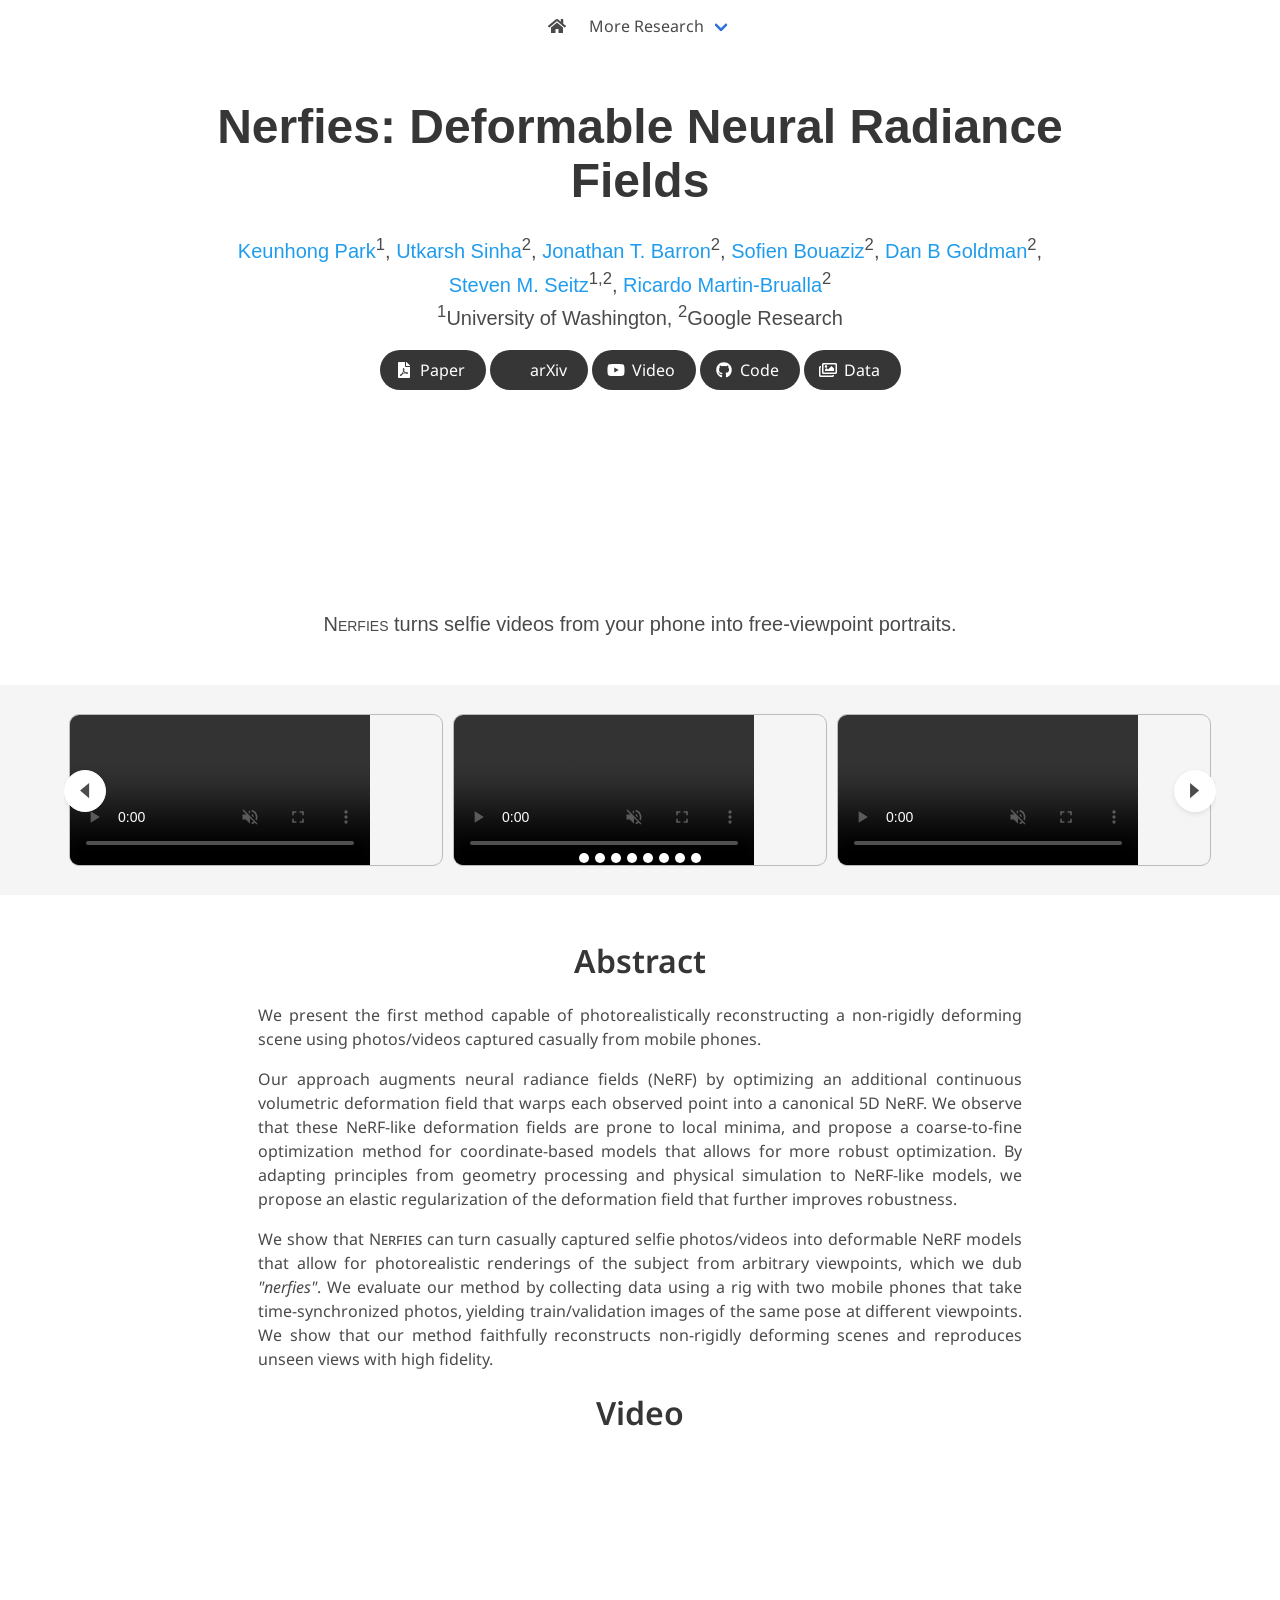
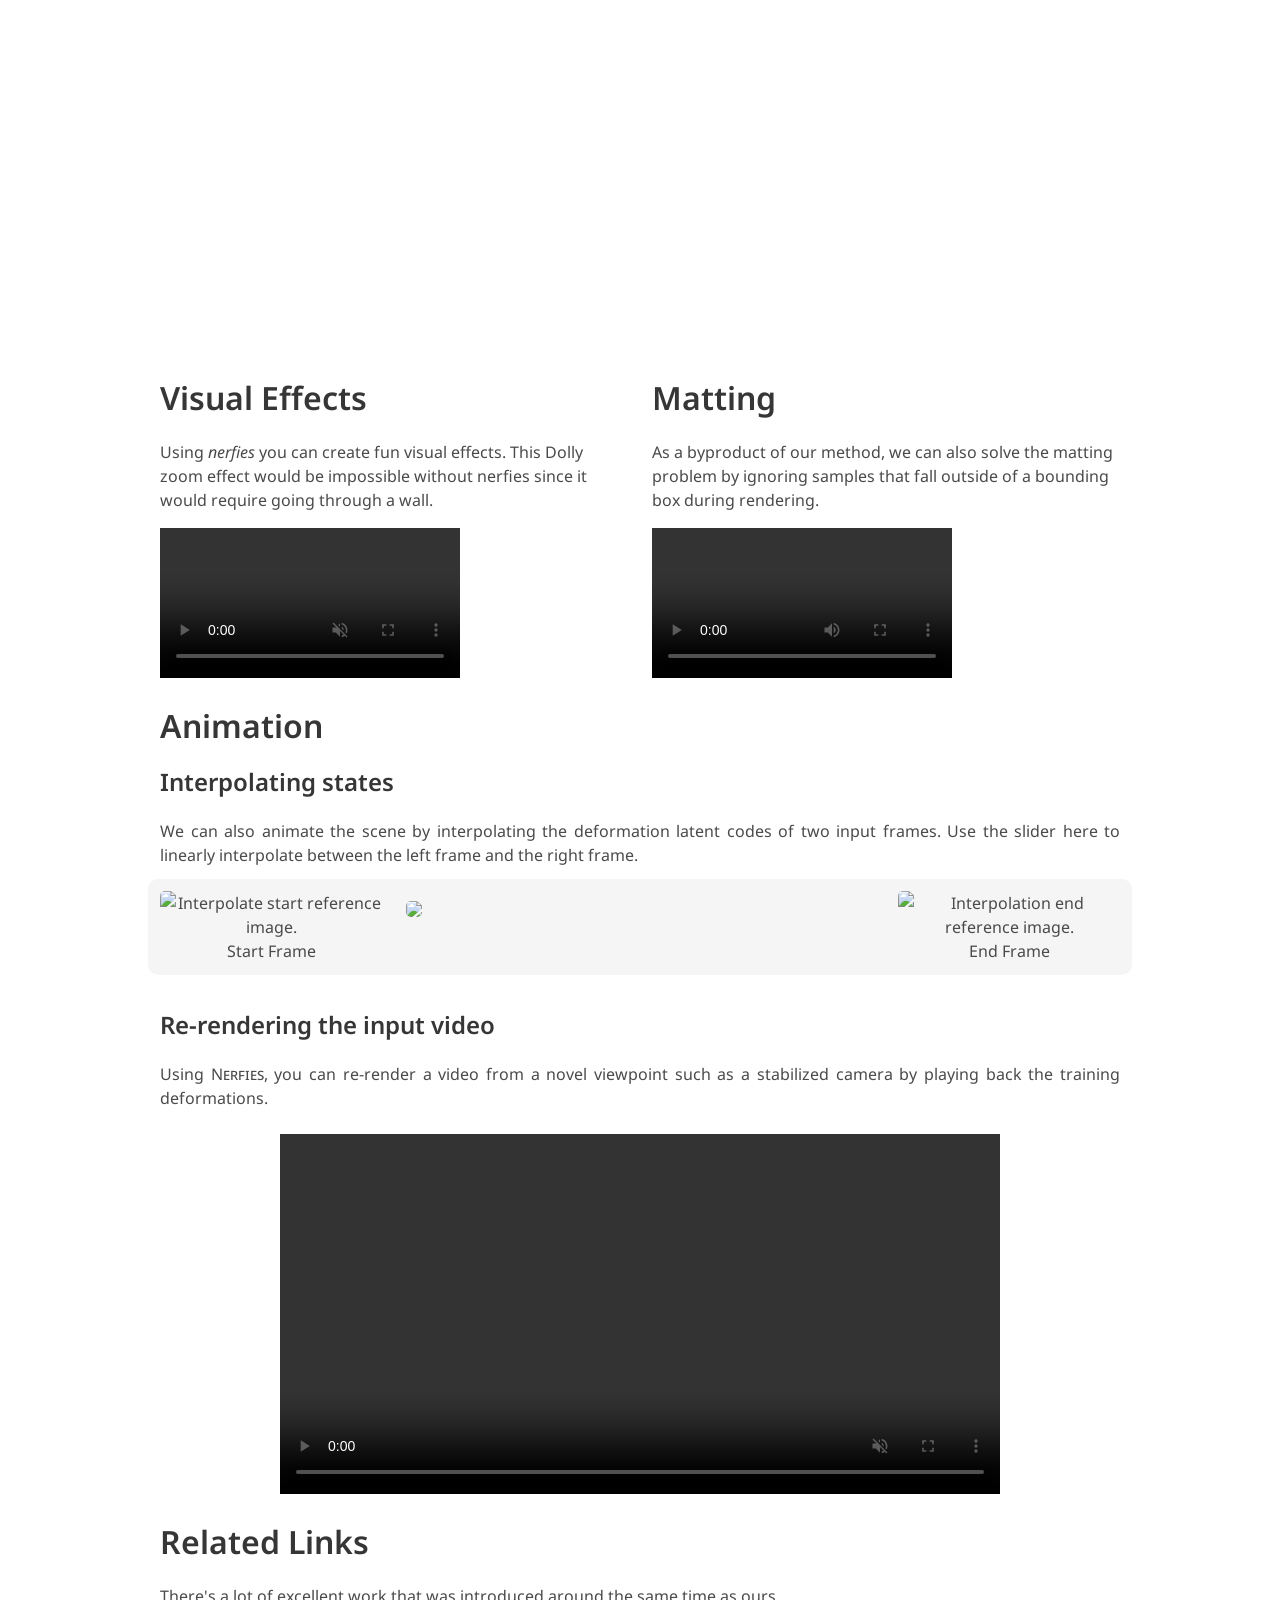
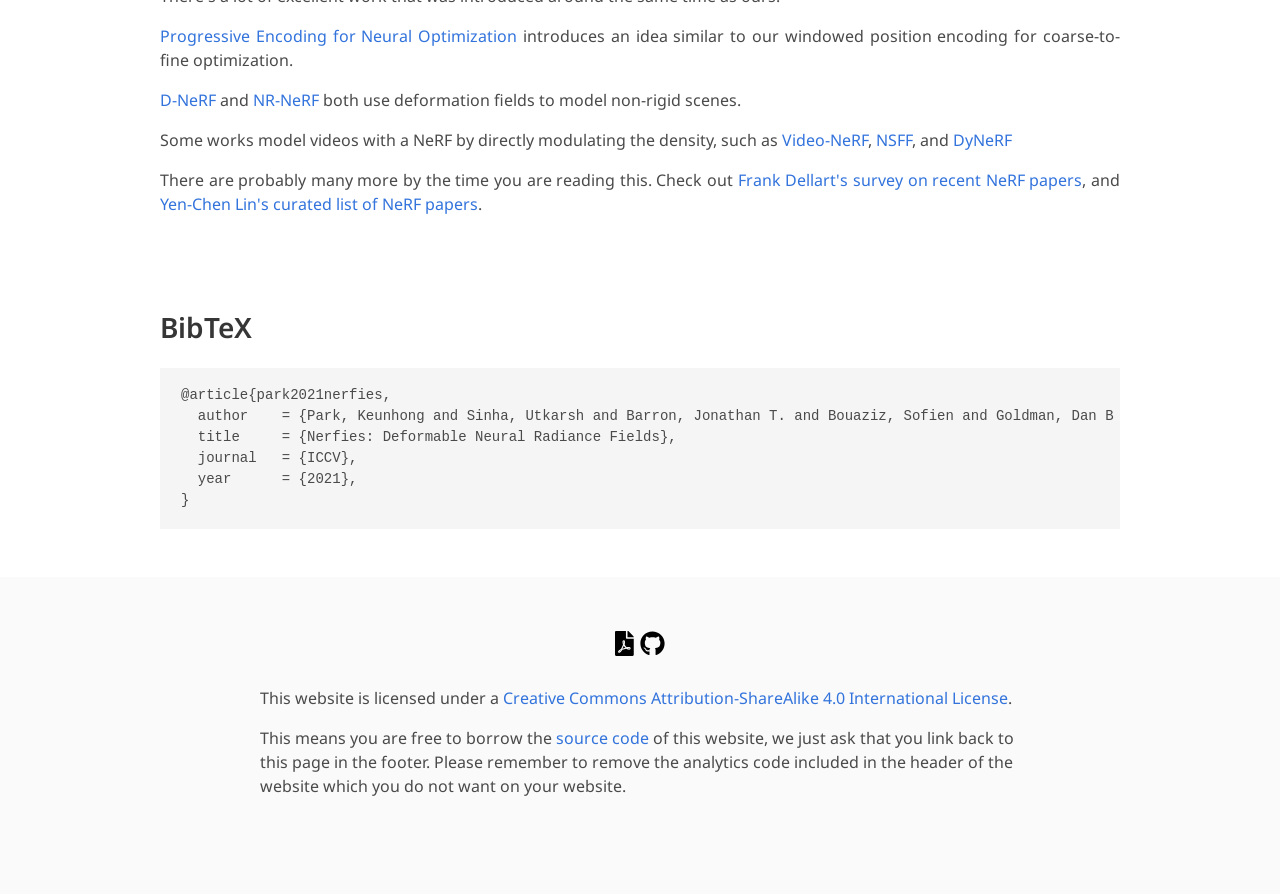
==== example.html @ 0feedec5 "Initial commit" ====
<!DOCTYPE html>
<html>
<head>
  <meta charset="utf-8">
  <meta name="description"
        content="Deformable Neural Radiance Fields creates free-viewpoint portraits (nerfies) from casually captured videos.">
  <meta name="keywords" content="Nerfies, D-NeRF, NeRF">
  <meta name="viewport" content="width=device-width, initial-scale=1">
  <title>Nerfies: Deformable Neural Radiance Fields</title>

  <!-- Global site tag (gtag.js) - Google Analytics -->
  <script async src="https://www.googletagmanager.com/gtag/js?id=G-PYVRSFMDRL"></script>
  <script>
    window.dataLayer = window.dataLayer || [];

    function gtag() {
      dataLayer.push(arguments);
    }

    gtag('js', new Date());

    gtag('config', 'G-PYVRSFMDRL');
  </script>

  <link href="https://fonts.googleapis.com/css?family=Google+Sans|Noto+Sans|Castoro"
        rel="stylesheet">

  <link rel="stylesheet" href="./static/css/bulma.min.css">
  <link rel="stylesheet" href="./static/css/bulma-carousel.min.css">
  <link rel="stylesheet" href="./static/css/bulma-slider.min.css">
  <link rel="stylesheet" href="./static/css/fontawesome.all.min.css">
  <link rel="stylesheet"
        href="https://cdn.jsdelivr.net/gh/jpswalsh/academicons@1/css/academicons.min.css">
  <link rel="stylesheet" href="./static/css/index.css">
  <link rel="icon" href="./static/images/favicon.svg">

  <script src="https://ajax.googleapis.com/ajax/libs/jquery/3.5.1/jquery.min.js"></script>
  <script defer src="./static/js/fontawesome.all.min.js"></script>
  <script src="./static/js/bulma-carousel.min.js"></script>
  <script src="./static/js/bulma-slider.min.js"></script>
  <script src="./static/js/index.js"></script>
</head>
<body>

<nav class="navbar" role="navigation" aria-label="main navigation">
  <div class="navbar-brand">
    <a role="button" class="navbar-burger" aria-label="menu" aria-expanded="false">
      <span aria-hidden="true"></span>
      <span aria-hidden="true"></span>
      <span aria-hidden="true"></span>
    </a>
  </div>
  <div class="navbar-menu">
    <div class="navbar-start" style="flex-grow: 1; justify-content: center;">
      <a class="navbar-item" href="https://keunhong.com">
      <span class="icon">
          <i class="fas fa-home"></i>
      </span>
      </a>

      <div class="navbar-item has-dropdown is-hoverable">
        <a class="navbar-link">
          More Research
        </a>
        <div class="navbar-dropdown">
          <a class="navbar-item" href="https://hypernerf.github.io">
            HyperNeRF
          </a>
          <a class="navbar-item" href="https://nerfies.github.io">
            Nerfies
          </a>
          <a class="navbar-item" href="https://latentfusion.github.io">
            LatentFusion
          </a>
          <a class="navbar-item" href="https://photoshape.github.io">
            PhotoShape
          </a>
        </div>
      </div>
    </div>

  </div>
</nav>


<section class="hero">
  <div class="hero-body">
    <div class="container is-max-desktop">
      <div class="columns is-centered">
        <div class="column has-text-centered">
          <h1 class="title is-1 publication-title">Nerfies: Deformable Neural Radiance Fields</h1>
          <div class="is-size-5 publication-authors">
            <span class="author-block">
              <a href="https://keunhong.com">Keunhong Park</a><sup>1</sup>,</span>
            <span class="author-block">
              <a href="https://utkarshsinha.com">Utkarsh Sinha</a><sup>2</sup>,</span>
            <span class="author-block">
              <a href="https://jonbarron.info">Jonathan T. Barron</a><sup>2</sup>,
            </span>
            <span class="author-block">
              <a href="http://sofienbouaziz.com">Sofien Bouaziz</a><sup>2</sup>,
            </span>
            <span class="author-block">
              <a href="https://www.danbgoldman.com">Dan B Goldman</a><sup>2</sup>,
            </span>
            <span class="author-block">
              <a href="https://homes.cs.washington.edu/~seitz/">Steven M. Seitz</a><sup>1,2</sup>,
            </span>
            <span class="author-block">
              <a href="http://www.ricardomartinbrualla.com">Ricardo Martin-Brualla</a><sup>2</sup>
            </span>
          </div>

          <div class="is-size-5 publication-authors">
            <span class="author-block"><sup>1</sup>University of Washington,</span>
            <span class="author-block"><sup>2</sup>Google Research</span>
          </div>

          <div class="column has-text-centered">
            <div class="publication-links">
              <!-- PDF Link. -->
              <span class="link-block">
                <a href="https://arxiv.org/pdf/2011.12948"
                   class="external-link button is-normal is-rounded is-dark">
                  <span class="icon">
                      <i class="fas fa-file-pdf"></i>
                  </span>
                  <span>Paper</span>
                </a>
              </span>
              <span class="link-block">
                <a href="https://arxiv.org/abs/2011.12948"
                   class="external-link button is-normal is-rounded is-dark">
                  <span class="icon">
                      <i class="ai ai-arxiv"></i>
                  </span>
                  <span>arXiv</span>
                </a>
              </span>
              <!-- Video Link. -->
              <span class="link-block">
                <a href="https://www.youtube.com/watch?v=MrKrnHhk8IA"
                   class="external-link button is-normal is-rounded is-dark">
                  <span class="icon">
                      <i class="fab fa-youtube"></i>
                  </span>
                  <span>Video</span>
                </a>
              </span>
              <!-- Code Link. -->
              <span class="link-block">
                <a href="https://github.com/google/nerfies"
                   class="external-link button is-normal is-rounded is-dark">
                  <span class="icon">
                      <i class="fab fa-github"></i>
                  </span>
                  <span>Code</span>
                  </a>
              </span>
              <!-- Dataset Link. -->
              <span class="link-block">
                <a href="https://github.com/google/nerfies/releases/tag/0.1"
                   class="external-link button is-normal is-rounded is-dark">
                  <span class="icon">
                      <i class="far fa-images"></i>
                  </span>
                  <span>Data</span>
                  </a>
            </div>

          </div>
        </div>
      </div>
    </div>
  </div>
</section>

<section class="hero teaser">
  <div class="container is-max-desktop">
    <div class="hero-body">
      <video id="teaser" autoplay muted loop playsinline height="100%">
        <source src="./static/videos/teaser.mp4"
                type="video/mp4">
      </video>
      <h2 class="subtitle has-text-centered">
        <span class="dnerf">Nerfies</span> turns selfie videos from your phone into
        free-viewpoint
        portraits.
      </h2>
    </div>
  </div>
</section>


<section class="hero is-light is-small">
  <div class="hero-body">
    <div class="container">
      <div id="results-carousel" class="carousel results-carousel">
        <div class="item item-steve">
          <video poster="" id="steve" autoplay controls muted loop playsinline height="100%">
            <source src="./static/videos/steve.mp4"
                    type="video/mp4">
          </video>
        </div>
        <div class="item item-chair-tp">
          <video poster="" id="chair-tp" autoplay controls muted loop playsinline height="100%">
            <source src="./static/videos/chair-tp.mp4"
                    type="video/mp4">
          </video>
        </div>
        <div class="item item-shiba">
          <video poster="" id="shiba" autoplay controls muted loop playsinline height="100%">
            <source src="./static/videos/shiba.mp4"
                    type="video/mp4">
          </video>
        </div>
        <div class="item item-fullbody">
          <video poster="" id="fullbody" autoplay controls muted loop playsinline height="100%">
            <source src="./static/videos/fullbody.mp4"
                    type="video/mp4">
          </video>
        </div>
        <div class="item item-blueshirt">
          <video poster="" id="blueshirt" autoplay controls muted loop playsinline height="100%">
            <source src="./static/videos/blueshirt.mp4"
                    type="video/mp4">
          </video>
        </div>
        <div class="item item-mask">
          <video poster="" id="mask" autoplay controls muted loop playsinline height="100%">
            <source src="./static/videos/mask.mp4"
                    type="video/mp4">
          </video>
        </div>
        <div class="item item-coffee">
          <video poster="" id="coffee" autoplay controls muted loop playsinline height="100%">
            <source src="./static/videos/coffee.mp4"
                    type="video/mp4">
          </video>
        </div>
        <div class="item item-toby">
          <video poster="" id="toby" autoplay controls muted loop playsinline height="100%">
            <source src="./static/videos/toby2.mp4"
                    type="video/mp4">
          </video>
        </div>
      </div>
    </div>
  </div>
</section>


<section class="section">
  <div class="container is-max-desktop">
    <!-- Abstract. -->
    <div class="columns is-centered has-text-centered">
      <div class="column is-four-fifths">
        <h2 class="title is-3">Abstract</h2>
        <div class="content has-text-justified">
          <p>
            We present the first method capable of photorealistically reconstructing a non-rigidly
            deforming scene using photos/videos captured casually from mobile phones.
          </p>
          <p>
            Our approach augments neural radiance fields
            (NeRF) by optimizing an
            additional continuous volumetric deformation field that warps each observed point into a
            canonical 5D NeRF.
            We observe that these NeRF-like deformation fields are prone to local minima, and
            propose a coarse-to-fine optimization method for coordinate-based models that allows for
            more robust optimization.
            By adapting principles from geometry processing and physical simulation to NeRF-like
            models, we propose an elastic regularization of the deformation field that further
            improves robustness.
          </p>
          <p>
            We show that <span class="dnerf">Nerfies</span> can turn casually captured selfie
            photos/videos into deformable NeRF
            models that allow for photorealistic renderings of the subject from arbitrary
            viewpoints, which we dub <i>"nerfies"</i>. We evaluate our method by collecting data
            using a
            rig with two mobile phones that take time-synchronized photos, yielding train/validation
            images of the same pose at different viewpoints. We show that our method faithfully
            reconstructs non-rigidly deforming scenes and reproduces unseen views with high
            fidelity.
          </p>
        </div>
      </div>
    </div>
    <!--/ Abstract. -->

    <!-- Paper video. -->
    <div class="columns is-centered has-text-centered">
      <div class="column is-four-fifths">
        <h2 class="title is-3">Video</h2>
        <div class="publication-video">
          <iframe src="https://www.youtube.com/embed/MrKrnHhk8IA?rel=0&amp;showinfo=0"
                  frameborder="0" allow="autoplay; encrypted-media" allowfullscreen></iframe>
        </div>
      </div>
    </div>
    <!--/ Paper video. -->
  </div>
</section>


<section class="section">
  <div class="container is-max-desktop">

    <div class="columns is-centered">

      <!-- Visual Effects. -->
      <div class="column">
        <div class="content">
          <h2 class="title is-3">Visual Effects</h2>
          <p>
            Using <i>nerfies</i> you can create fun visual effects. This Dolly zoom effect
            would be impossible without nerfies since it would require going through a wall.
          </p>
          <video id="dollyzoom" autoplay controls muted loop playsinline height="100%">
            <source src="./static/videos/dollyzoom-stacked.mp4"
                    type="video/mp4">
          </video>
        </div>
      </div>
      <!--/ Visual Effects. -->

      <!-- Matting. -->
      <div class="column">
        <h2 class="title is-3">Matting</h2>
        <div class="columns is-centered">
          <div class="column content">
            <p>
              As a byproduct of our method, we can also solve the matting problem by ignoring
              samples that fall outside of a bounding box during rendering.
            </p>
            <video id="matting-video" controls playsinline height="100%">
              <source src="./static/videos/matting.mp4"
                      type="video/mp4">
            </video>
          </div>

        </div>
      </div>
    </div>
    <!--/ Matting. -->

    <!-- Animation. -->
    <div class="columns is-centered">
      <div class="column is-full-width">
        <h2 class="title is-3">Animation</h2>

        <!-- Interpolating. -->
        <h3 class="title is-4">Interpolating states</h3>
        <div class="content has-text-justified">
          <p>
            We can also animate the scene by interpolating the deformation latent codes of two input
            frames. Use the slider here to linearly interpolate between the left frame and the right
            frame.
          </p>
        </div>
        <div class="columns is-vcentered interpolation-panel">
          <div class="column is-3 has-text-centered">
            <img src="./static/images/interpolate_start.jpg"
                 class="interpolation-image"
                 alt="Interpolate start reference image."/>
            <p>Start Frame</p>
          </div>
          <div class="column interpolation-video-column">
            <div id="interpolation-image-wrapper">
              Loading...
            </div>
            <input class="slider is-fullwidth is-large is-info"
                   id="interpolation-slider"
                   step="1" min="0" max="100" value="0" type="range">
          </div>
          <div class="column is-3 has-text-centered">
            <img src="./static/images/interpolate_end.jpg"
                 class="interpolation-image"
                 alt="Interpolation end reference image."/>
            <p class="is-bold">End Frame</p>
          </div>
        </div>
        <br/>
        <!--/ Interpolating. -->

        <!-- Re-rendering. -->
        <h3 class="title is-4">Re-rendering the input video</h3>
        <div class="content has-text-justified">
          <p>
            Using <span class="dnerf">Nerfies</span>, you can re-render a video from a novel
            viewpoint such as a stabilized camera by playing back the training deformations.
          </p>
        </div>
        <div class="content has-text-centered">
          <video id="replay-video"
                 controls
                 muted
                 preload
                 playsinline
                 width="75%">
            <source src="./static/videos/replay.mp4"
                    type="video/mp4">
          </video>
        </div>
        <!--/ Re-rendering. -->

      </div>
    </div>
    <!--/ Animation. -->


    <!-- Concurrent Work. -->
    <div class="columns is-centered">
      <div class="column is-full-width">
        <h2 class="title is-3">Related Links</h2>

        <div class="content has-text-justified">
          <p>
            There's a lot of excellent work that was introduced around the same time as ours.
          </p>
          <p>
            <a href="https://arxiv.org/abs/2104.09125">Progressive Encoding for Neural Optimization</a> introduces an idea similar to our windowed position encoding for coarse-to-fine optimization.
          </p>
          <p>
            <a href="https://www.albertpumarola.com/research/D-NeRF/index.html">D-NeRF</a> and <a href="https://gvv.mpi-inf.mpg.de/projects/nonrigid_nerf/">NR-NeRF</a>
            both use deformation fields to model non-rigid scenes.
          </p>
          <p>
            Some works model videos with a NeRF by directly modulating the density, such as <a href="https://video-nerf.github.io/">Video-NeRF</a>, <a href="https://www.cs.cornell.edu/~zl548/NSFF/">NSFF</a>, and <a href="https://neural-3d-video.github.io/">DyNeRF</a>
          </p>
          <p>
            There are probably many more by the time you are reading this. Check out <a href="https://dellaert.github.io/NeRF/">Frank Dellart's survey on recent NeRF papers</a>, and <a href="https://github.com/yenchenlin/awesome-NeRF">Yen-Chen Lin's curated list of NeRF papers</a>.
          </p>
        </div>
      </div>
    </div>
    <!--/ Concurrent Work. -->

  </div>
</section>


<section class="section" id="BibTeX">
  <div class="container is-max-desktop content">
    <h2 class="title">BibTeX</h2>
    <pre><code>@article{park2021nerfies,
  author    = {Park, Keunhong and Sinha, Utkarsh and Barron, Jonathan T. and Bouaziz, Sofien and Goldman, Dan B and Seitz, Steven M. and Martin-Brualla, Ricardo},
  title     = {Nerfies: Deformable Neural Radiance Fields},
  journal   = {ICCV},
  year      = {2021},
}</code></pre>
  </div>
</section>


<footer class="footer">
  <div class="container">
    <div class="content has-text-centered">
      <a class="icon-link"
         href="./static/videos/nerfies_paper.pdf">
        <i class="fas fa-file-pdf"></i>
      </a>
      <a class="icon-link" href="https://github.com/keunhong" class="external-link" disabled>
        <i class="fab fa-github"></i>
      </a>
    </div>
    <div class="columns is-centered">
      <div class="column is-8">
        <div class="content">
          <p>
            This website is licensed under a <a rel="license"
                                                href="http://creativecommons.org/licenses/by-sa/4.0/">Creative
            Commons Attribution-ShareAlike 4.0 International License</a>.
          </p>
          <p>
            This means you are free to borrow the <a
              href="https://github.com/nerfies/nerfies.github.io">source code</a> of this website,
            we just ask that you link back to this page in the footer.
            Please remember to remove the analytics code included in the header of the website which
            you do not want on your website.
          </p>
        </div>
      </div>
    </div>
  </div>
</footer>

</body>
</html>
---- static/css/index.css ----
body {
  font-family: 'Noto Sans', sans-serif;
}

.non-selectable {
  user-select: none;
}

.footer .icon-link {
    font-size: 25px;
    color: #000;
}

.link-block a {
    margin-top: 5px;
    margin-bottom: 5px;
}

.dnerf {
  font-variant: small-caps;
}


.teaser .hero-body {
  padding-top: 0;
  padding-bottom: 3rem;
}

.teaser {
  font-family: 'Google Sans', sans-serif;
}


.publication-title {
}

.publication-banner {
  max-height: parent;

}

.publication-banner video {
  position: relative;
  left: auto;
  top: auto;
  transform: none;
  object-fit: fit;
}

.publication-header .hero-body {
}

.publication-title {
    font-family: 'Google Sans', sans-serif;
}

.publication-authors {
    font-family: 'Google Sans', sans-serif;
}

.publication-venue {
    color: #555;
    width: fit-content;
    font-weight: bold;
}

.publication-awards {
    color: #ff3860;
    width: fit-content;
    font-weight: bolder;
}

.publication-authors {
}

.publication-authors a {
   color: hsl(204, 86%, 53%) !important;
}

.publication-authors a:hover {
    text-decoration: underline;
}

.author-block {
  display: inline-block;
}

.publication-banner img {
}

.publication-authors {
  /*color: #4286f4;*/
}

.publication-video {
    position: relative;
    width: 100%;
    height: 0;
    padding-bottom: 56.25%;

    overflow: hidden;
    border-radius: 10px !important;
}

.publication-video iframe {
    position: absolute;
    top: 0;
    left: 0;
    width: 100%;
    height: 100%;
}

.publication-body img {
}

.results-carousel {
  overflow: hidden;
}

.results-carousel .item {
  margin: 5px;
  overflow: hidden;
  border: 1px solid #bbb;
  border-radius: 10px;
  padding: 0;
  font-size: 0;
}

.results-carousel video {
  margin: 0;
}


.interpolation-panel {
  background: #f5f5f5;
  border-radius: 10px;
}

.interpolation-panel .interpolation-image {
  width: 100%;
  border-radius: 5px;
}

.interpolation-video-column {
}

.interpolation-panel .slider {
  margin: 0 !important;
}

.interpolation-panel .slider {
  margin: 0 !important;
}

#interpolation-image-wrapper {
  width: 100%;
}
#interpolation-image-wrapper img {
  border-radius: 5px;
}

.latex-table {
  margin: 1em auto;
  font-family: Times New Roman, serif;
  text-align: center;
  width: 60%;
}
.latex-table th, .latex-table td {
  /* border-bottom: 2px solid #afafaf; */
  border-top: 1px solid #ddd;
  padding: 8px;
}
.latex-table thead th {
  background-color: #ffffff;
}
.latex-table caption {
  font-weight: bold;
  margin-bottom: 8px;
}

.c {
  min-width: 100px;
  /* width: 700px; */
  height: 250px;
  padding: 20px;
  padding-bottom: 10px;

  display: flex;
  align-items: flex-end;
  justify-content: right;

  position: relative;
  overflow: hidden;

  box-sizing: border-box;
}

.ci {
  position: absolute;
  top: 0;
  left: 10;

  width: inherit;
  height: inherit;
  transform-origin: left 50%;


  z-index: var(--z);
  transition: .3s ease-out;
}

.ci img {
  -moz-user-select: none;
  user-select: none;
}

input {
  position: absolute;
  left: 0;
  top: 0;
  opacity: 0;
  z-index: -15;
}

label {
  width: 12px;
  height: 8px;
  margin-right: 4px;
  border-radius: 20px;

  background: hsla(0, 0%, 51%, 0.514);
  cursor: pointer;

  position: relative;
  left: -10px;
  z-index: 10;
}

label:last-child {
  margin-right: 0;
}

input:checked+label {
  background: linear-gradient(to right,
    hsla(var(--hue) 80% 70% / .7),
    hsla(calc(var(--hue) + 30) 80% 50% / .7));
}

input:not(:checked)+label+.ci {
  transform: translateX(-100%);
  opacity: 0;
}

input:checked+label+.ci~.ci {
  transform: translateX(100%);
}

input:not(:checked)+label+.ci {
  transition: 0;
}
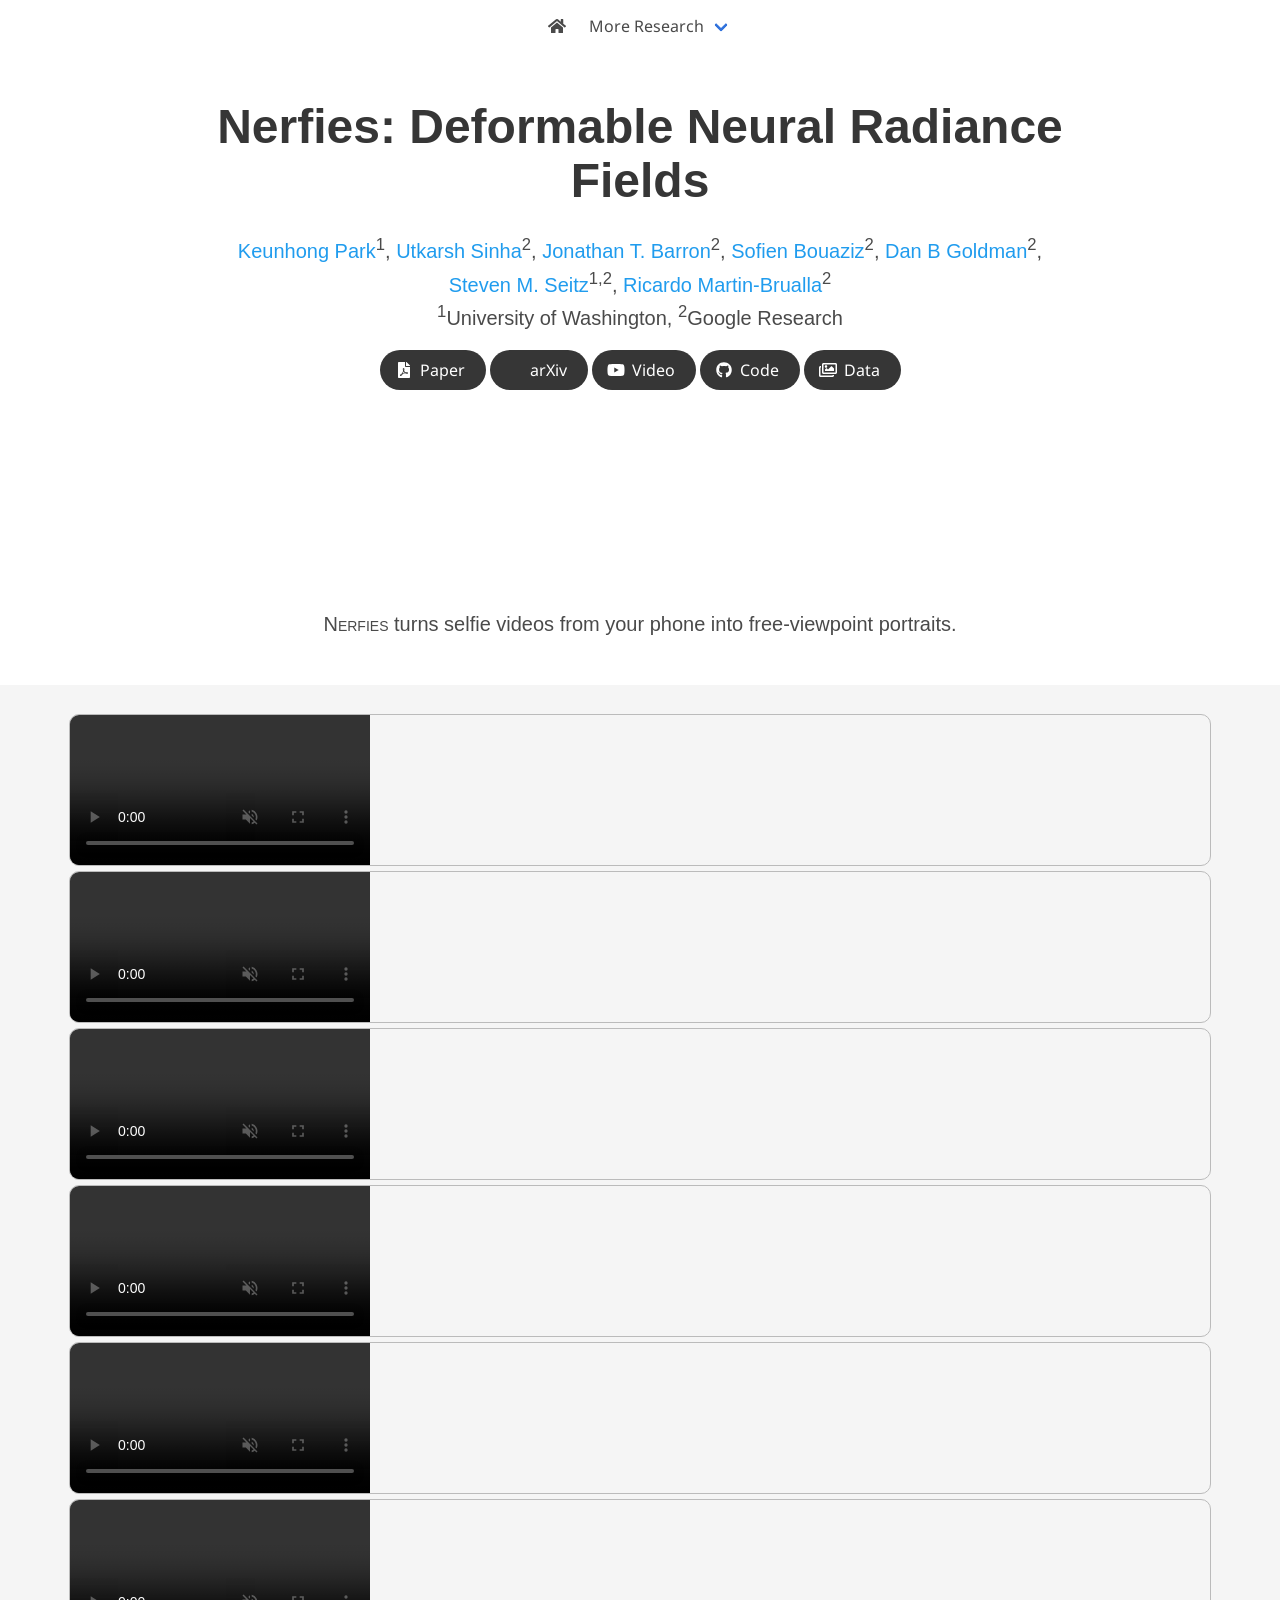
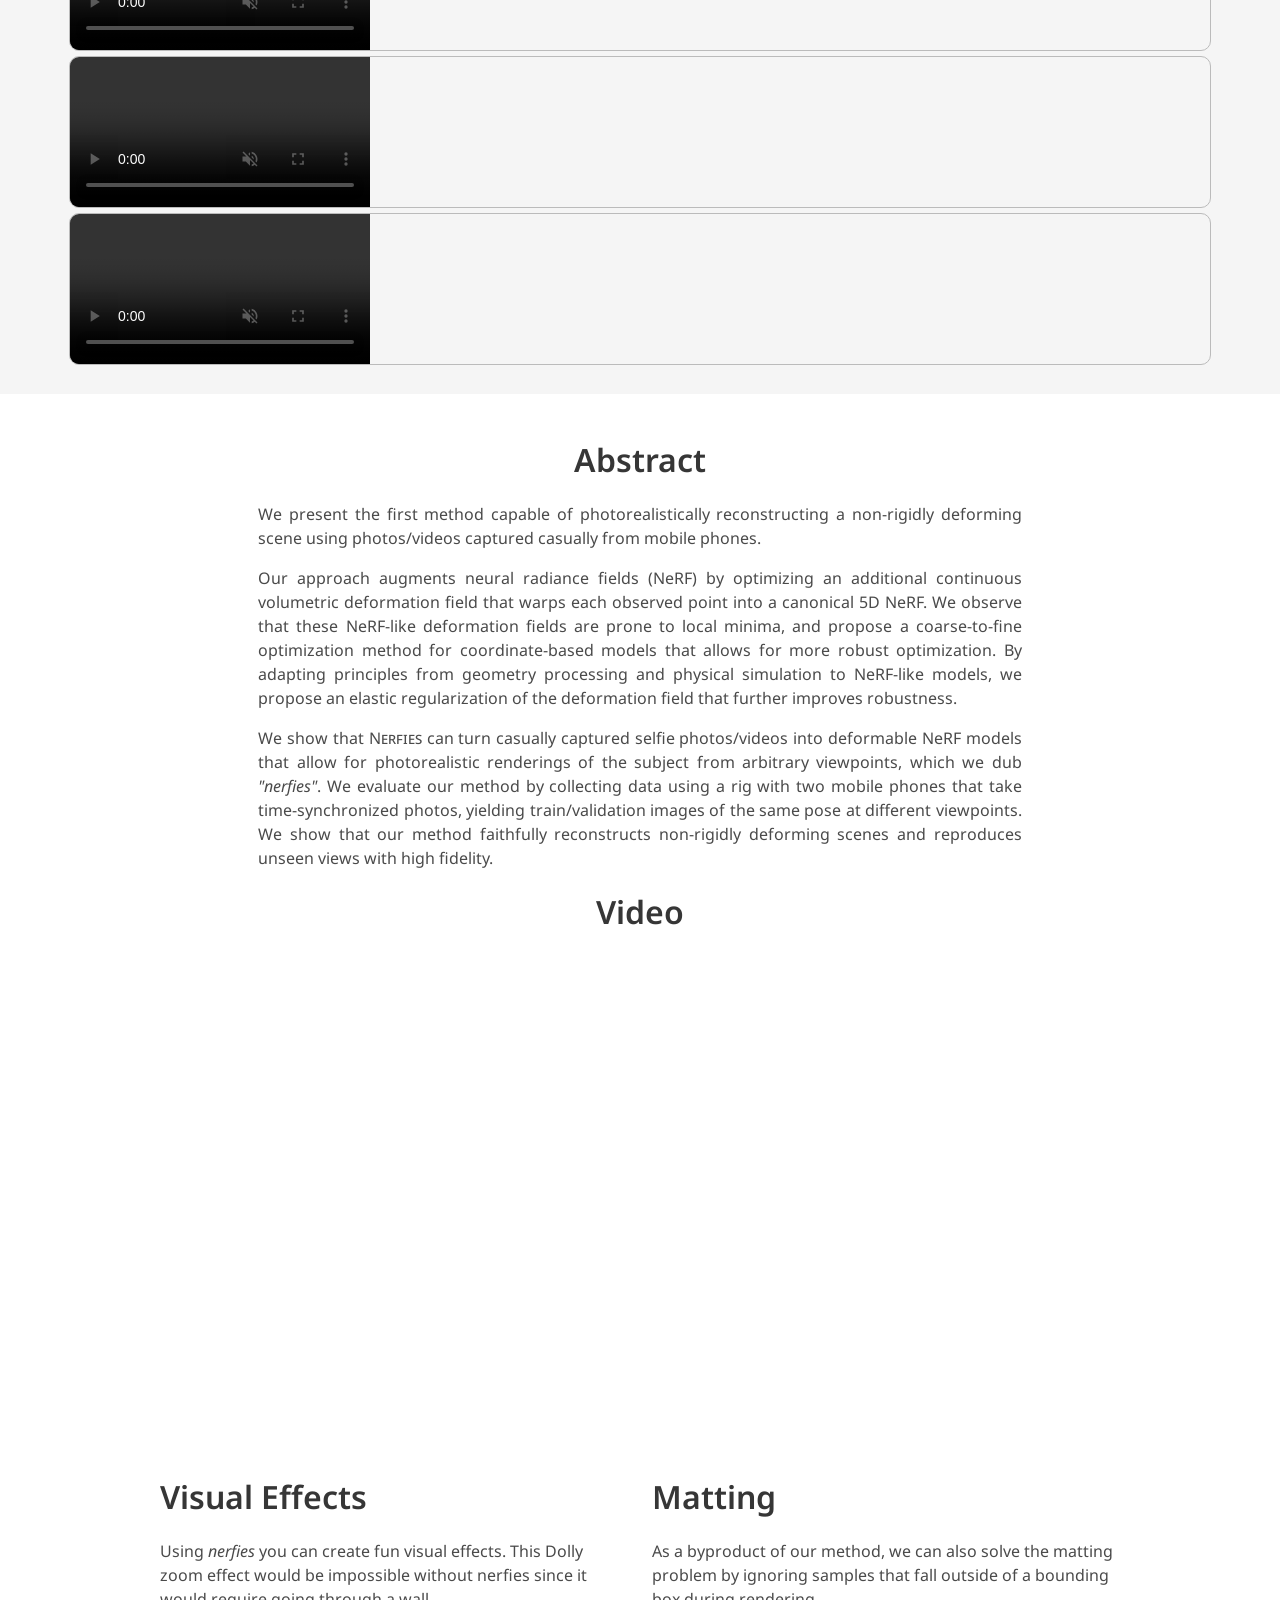
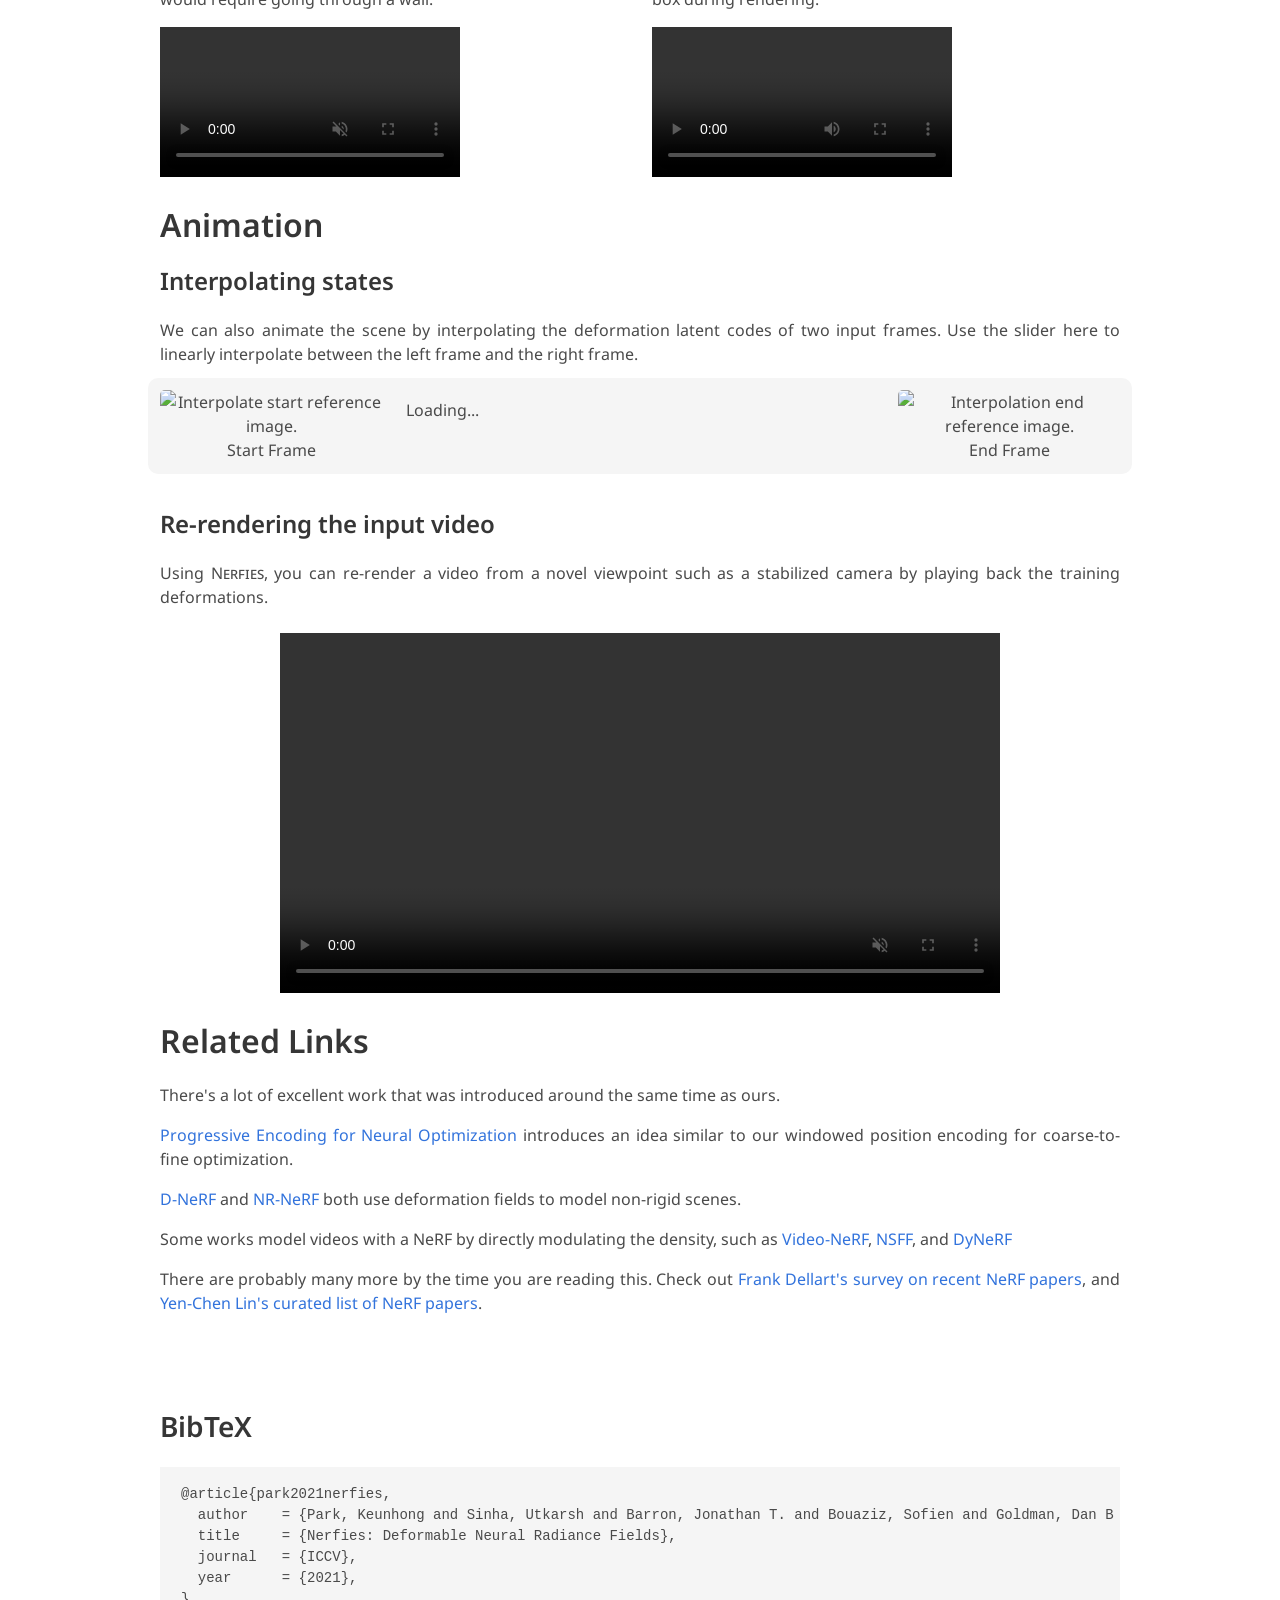
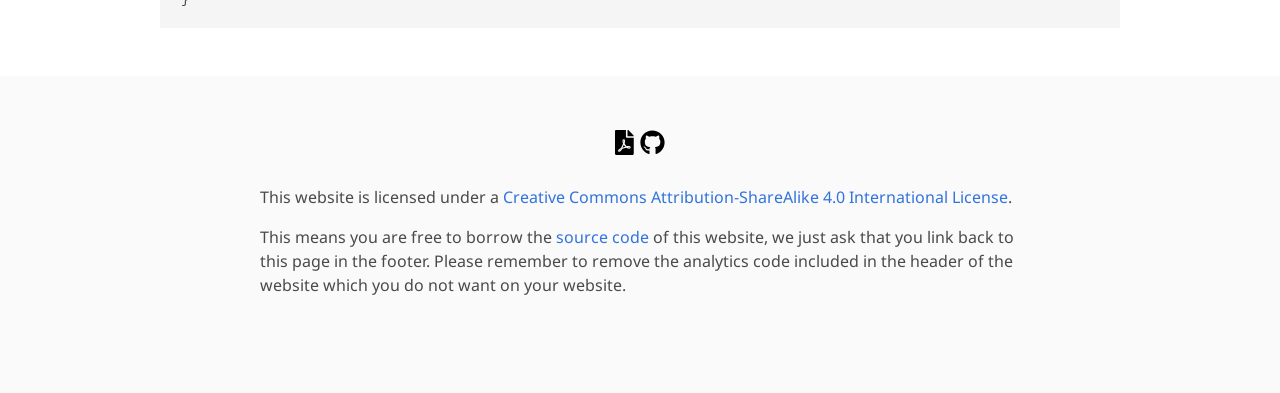
==== commit 98f50fdb: "V3" ====
--- a/example.html
+++ b/example.html
@@ -7,6 +7,9 @@
   <meta name="keywords" content="Nerfies, D-NeRF, NeRF">
   <meta name="viewport" content="width=device-width, initial-scale=1">
   <title>Nerfies: Deformable Neural Radiance Fields</title>
+
+  <script src="./static/js/mathjax-config.js"></script>
+  <script defer src="https://cdn.jsdelivr.net/npm/mathjax@3/es5/tex-svg.js"></script>
 
   <!-- Global site tag (gtag.js) - Google Analytics -->
   <script async src="https://www.googletagmanager.com/gtag/js?id=G-PYVRSFMDRL"></script>
--- a/static/css/index.css
+++ b/static/css/index.css
@@ -28,10 +28,6 @@
 
 .teaser {
   font-family: 'Google Sans', sans-serif;
-}
-
-
-.publication-title {
 }
 
 .publication-banner {
@@ -45,9 +41,6 @@
   top: auto;
   transform: none;
   object-fit: fit;
-}
-
-.publication-header .hero-body {
 }
 
 .publication-title {
@@ -257,4 +250,124 @@
 
 input:not(:checked)+label+.ci {
   transition: 0;
-}+}
+
+.metric-row {
+  max-width: 900px;
+  margin-left: auto;
+  margin-right: auto;
+}
+
+.metric-box {
+  border-radius: 16px;
+  padding: 1rem 1.25rem;
+  background: linear-gradient(135deg, #f8fbff 0%, #eef4ff 100%);
+  border: 1px solid rgba(50, 115, 220, 0.12);
+  box-shadow: 0 8px 24px rgba(10, 10, 10, 0.05);
+  text-align: center;
+}
+
+.metric-value {
+  font-family: 'Google Sans', sans-serif;
+  font-size: 2rem;
+  font-weight: 700;
+  line-height: 1.1;
+  color: #1f4fa3;
+}
+
+.metric-label {
+  margin-top: 0.25rem;
+  color: #4a4a4a;
+}
+
+.figure-card {
+  height: 100%;
+  padding: 1rem;
+  border-radius: 18px;
+  border: 1px solid rgba(10, 10, 10, 0.08);
+  background: #fff;
+  box-shadow: 0 8px 24px rgba(10, 10, 10, 0.05);
+}
+
+.figure-card img {
+  width: 100%;
+  height: auto;
+  display: block;
+}
+
+.figure-card .figure-caption {
+  margin-top: 0.75rem;
+  margin-bottom: 0.75rem;
+  font-size: 0.95rem;
+  text-align: center;
+  color: #555;
+}
+
+.dataset-image {
+  width: 100%;
+  height: 160px;
+  object-fit: contain;
+  background: #fafafa;
+  border-radius: 12px;
+}
+
+.comparison-table {
+  display: grid;
+  gap: 0.75rem;
+}
+
+.comparison-header,
+.comparison-row {
+  display: grid;
+  grid-template-columns: 1.1fr repeat(5, 1fr);
+  gap: 0.5rem;
+  align-items: center;
+}
+
+.comparison-header {
+  font-weight: 700;
+  color: #363636;
+  padding: 0 0.25rem;
+}
+
+.comparison-row {
+  padding: 0.5rem;
+  border-radius: 16px;
+  background: #fafafa;
+  border: 1px solid rgba(10, 10, 10, 0.06);
+}
+
+.comparison-scene {
+  font-weight: 600;
+  color: #4a4a4a;
+  padding-left: 0.5rem;
+}
+
+.comparison-image {
+  width: 100%;
+  height: 150px;
+  object-fit: contain;
+  border-radius: 10px;
+  background: white;
+  border: 1px solid rgba(10, 10, 10, 0.06);
+}
+
+@media screen and (max-width: 768px) {
+  .comparison-header,
+  .comparison-row {
+    grid-template-columns: 1fr;
+  }
+
+  .comparison-header {
+    display: none;
+  }
+
+  .comparison-scene {
+    padding-left: 0;
+    margin-bottom: 0.25rem;
+  }
+
+  .comparison-image {
+    height: 180px;
+  }
+}
